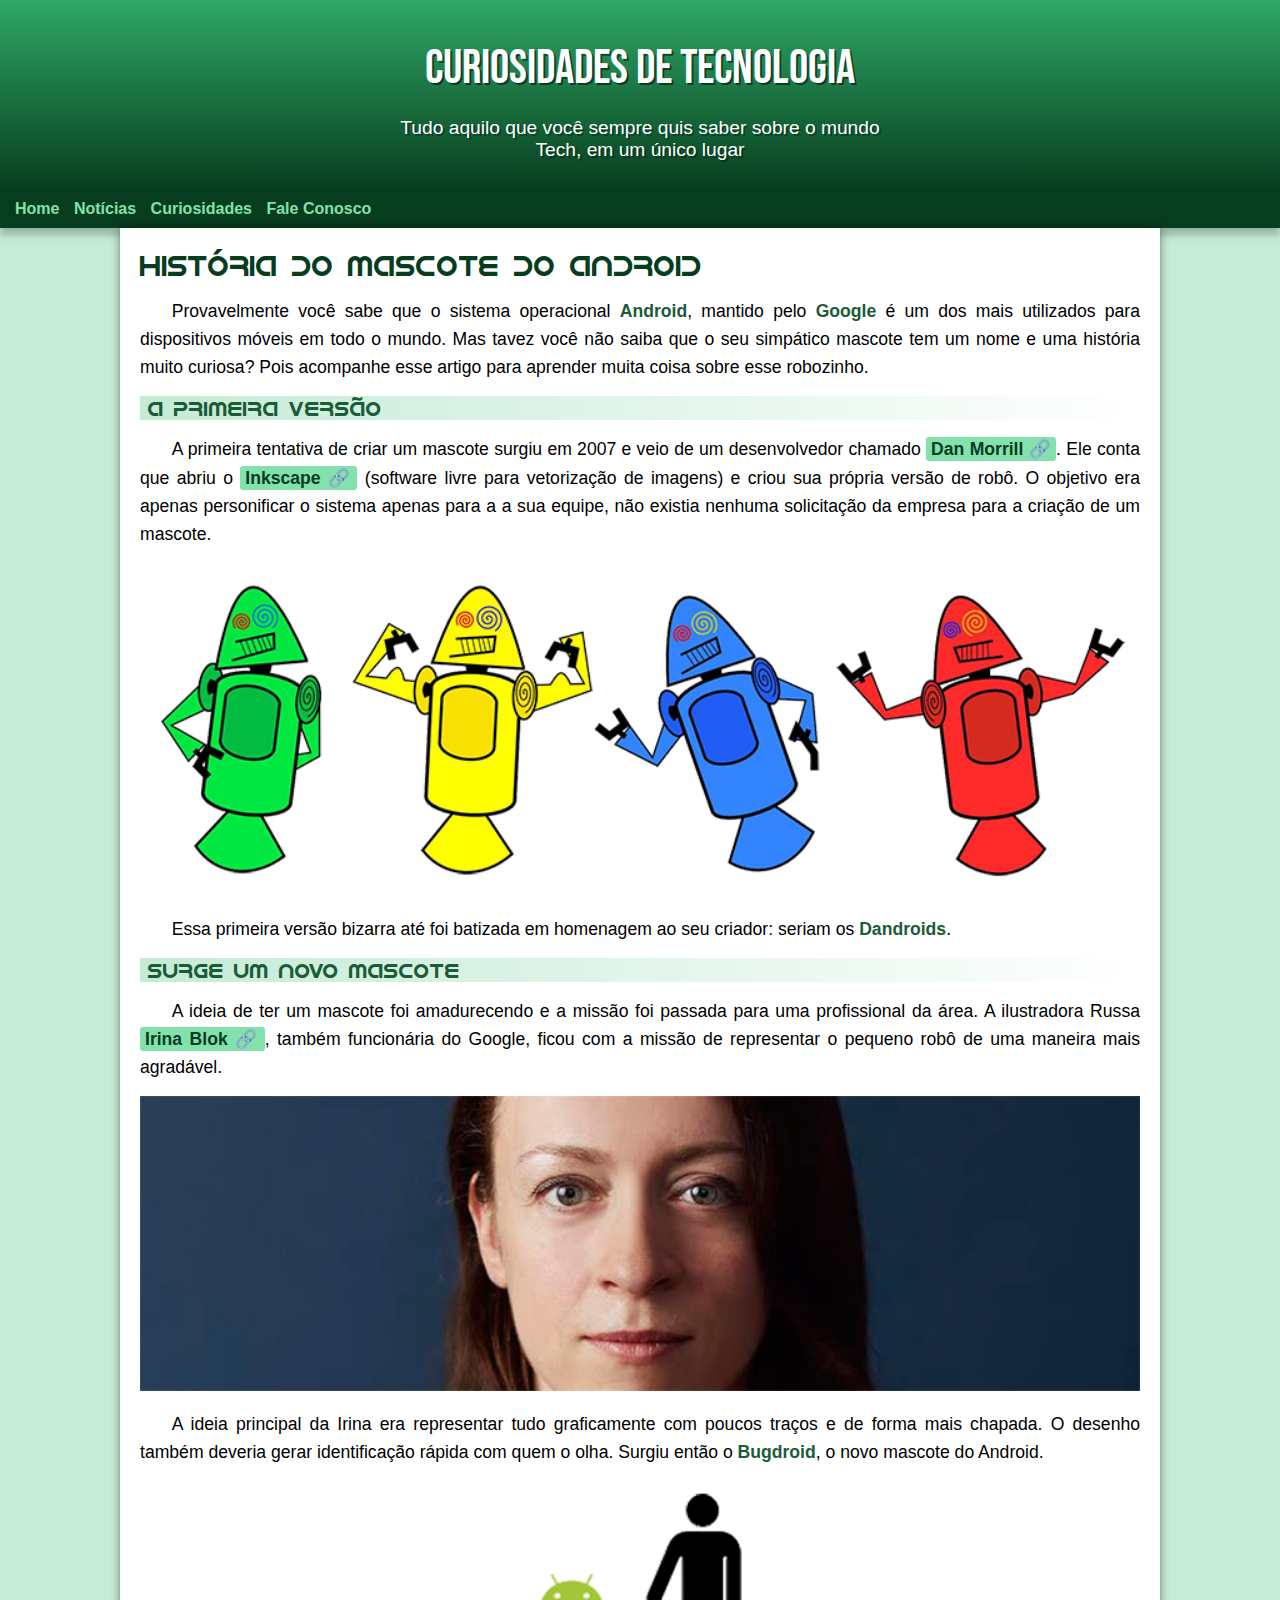
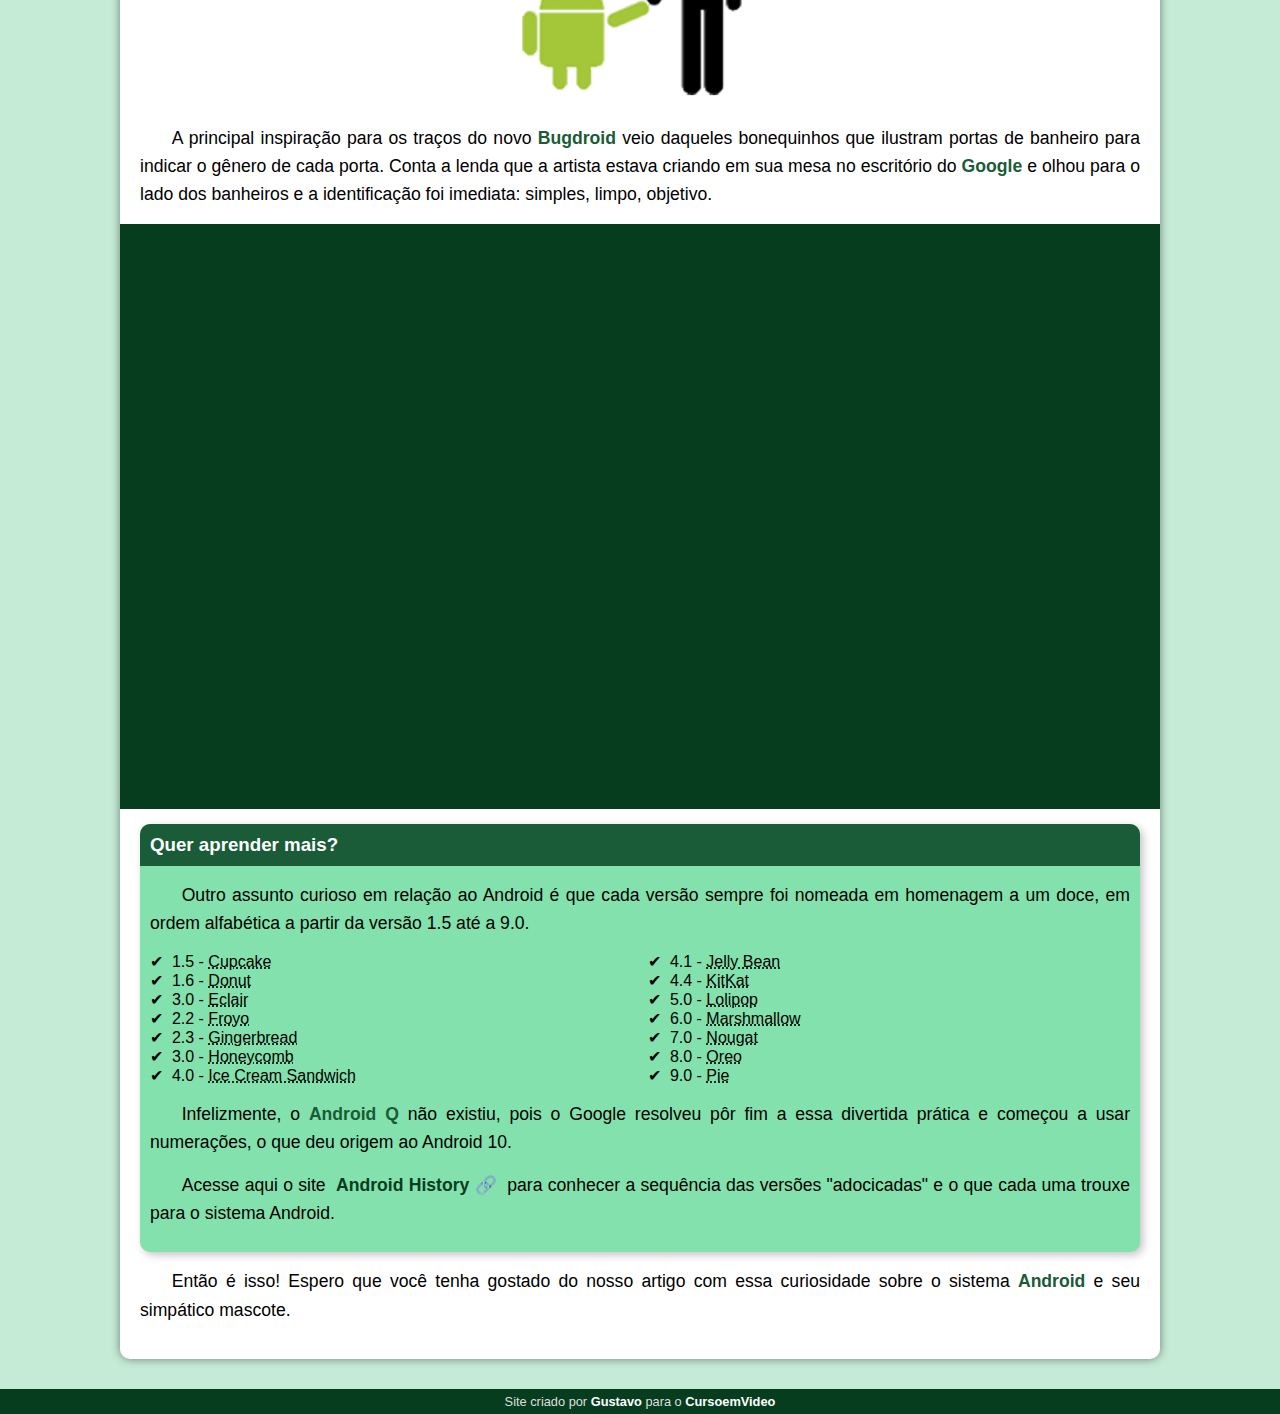
==== Mini-Projeto/android.html @ 32d19797 "Initial commit" ====
<!DOCTYPE html>
<html lang="pt-BR">

<head>
    <meta charset="UTF-8">
    <meta name="viewport" content="width=device-width, initial-scale=1.0">
    <title>Como surgiu o mascote do Android?</title>
    <link rel="shortcut icon" href="imagens/favicon.ico" type="image/x-icon">
    <link rel="stylesheet" href="estilo/style.css">
</head>

<body>
    <header>
        <h1>Curiosidades de Tecnologia</h1>
        <p>Tudo aquilo que você sempre quis saber sobre o mundo Tech, em um único lugar</p>
    </header>
    <nav>
        <a href="#">Home</a>
        <a href="#">Notícias</a>
        <a href="#">Curiosidades</a>
        <a href="#">Fale Conosco</a>
    </nav>
    <main>
        <article>
            <h1>
                História do Mascote do Android
            </h1>

            <p>
                Provavelmente você sabe que o sistema operacional <strong>Android</strong>, mantido pelo
                <strong>Google</strong> é um dos mais utilizados para dispositivos móveis em todo o mundo. Mas tavez
                você não saiba que o seu simpático mascote tem um nome e uma história muito curiosa? Pois acompanhe esse
                artigo para aprender muita coisa sobre esse robozinho.
            </p>

            <h2>
                A primeira versão
            </h2>

            <p>
                A primeira tentativa de criar um mascote surgiu em 2007 e veio de um desenvolvedor chamado <a
                    href="https://androidcommunity.com/dan-morrill-shows-us-the-android-mascot-that-almost-was-20130103/"
                    target="_blank" class="externo" rel="external">Dan Morrill</a>. Ele conta que abriu o <a
                    href="https://inkscape.org/pt-br/" target="_blank" class="externo" rel="external">Inkscape</a>
                (software livre para vetorização de imagens) e criou sua própria versão de robô. O objetivo era apenas
                personificar o sistema apenas para a a sua equipe, não existia nenhuma solicitação da empresa para a
                criação de um mascote.
            </p>

            <picture>
                <source media="(max-width: 670px)" srcset="imagens/dan-droids-pq.png">
                <img src="imagens/dan-droids.png" alt="Primeiro mascotes do android">
            </picture>

            <p>
                Essa primeira versão bizarra até foi batizada em homenagem ao seu criador: seriam os
                <strong>Dandroids</strong>.
            </p>

            <h2>
                Surge um novo mascote
            </h2>

            <p>
                A ideia de ter um mascote foi amadurecendo e a missão foi passada para uma profissional da área. A
                ilustradora Russa <a href="https://www.irinablok.com/" class="externo" rel="external"
                    target="_blank">Irina Blok</a>, também funcionária do Google, ficou com a missão de representar o
                pequeno robô de uma maneira mais agradável.
            </p>

            <picture>
                <source media="(max-width: 670px )" srcset="imagens/irina-blok-pq.jpg">
                <img src="imagens/irina-blok.jpg" alt="Irina block, criadora do bugdroid">
            </picture>

            <p>
                A ideia principal da Irina era representar tudo graficamente com poucos traços e de forma mais chapada.
                O desenho também deveria gerar identificação rápida com quem o olha. Surgiu então o
                <strong>Bugdroid</strong>, o novo mascote do Android.
            </p>

            <img class="pequena" src="imagens/bugdroid.png" alt="Bugdroid">

            <p>
                A principal inspiração para os traços do novo <strong>Bugdroid</strong> veio daqueles bonequinhos que
                ilustram portas de banheiro para indicar o gênero de cada porta. Conta a lenda que a artista estava
                criando em sua mesa no escritório do <strong>Google</strong> e olhou para o lado dos banheiros e a
                identificação foi imediata: simples, limpo, objetivo.
            </p>

            <div class="video">
                <iframe width="560" height="315" src="https://www.youtube.com/embed/l2UDgpLz20M?si=CF75oZf0qpO-fH2i"
                    title="YouTube video player" frameborder="0"
                    allow="accelerometer; autoplay; clipboard-write; encrypted-media; gyroscope; picture-in-picture; web-share"
                    referrerpolicy="strict-origin-when-cross-origin" allowfullscreen></iframe>
            </div>

            <aside>
                <h3>
                    Quer aprender mais?
                </h3>

                <p>
                    Outro assunto curioso em relação ao Android é que cada versão sempre foi nomeada em homenagem a um
                    doce, em ordem alfabética a partir da versão 1.5 até a 9.0.
                </p>

                <ul>
                    <li>1.5 - <abbr title="Bolo de Copo">Cupcake</abbr></li>
                    <li>1.6 - <abbr title="Rosquinha">Donut</abbr></li>
                    <li>3.0 - <abbr title="Bomba">Eclair</abbr></li>
                    <li>2.2 - <abbr title="Yougurte congelado">Froyo</abbr></li>
                    <li>2.3 - <abbr title="Biscoito de Gengibre">Gingerbread</abbr></li>
                    <li>3.0 - <abbr title="Favo de mel">Honeycomb</abbr></li>
                    <li>4.0 - <abbr title="Sanduíche de sorvete">Ice Cream Sandwich</abbr></li>
                    <li>4.1 - <abbr title="Jujuba">Jelly Bean</abbr></li>
                    <li>4.4 - <abbr title="Kitkat">KitKat</abbr></li>
                    <li>5.0 - <abbr title="Pirulito">Lolipop</abbr></li>
                    <li>6.0 - <abbr title="Marshmallow">Marshmallow</abbr></li>
                    <li>7.0 - <abbr title="Torrone">Nougat</abbr></li>
                    <li>8.0 - <abbr title="Oreo">Oreo</abbr></li>
                    <li>9.0 - <abbr title="Torta">Pie</abbr></li>
                </ul>

                <p>
                    Infelizmente, o <strong>Android Q</strong> não existiu, pois o Google resolveu pôr fim a essa
                    divertida prática e começou a usar numerações, o que deu origem ao Android 10.
                </p>

                <p>
                    Acesse aqui o site <a href="https://www.android.com/intl/en_uk/history/" target="_blank"
                        class="externo" rel="external">Android History</a> para conhecer a sequência das versões
                    "adocicadas" e o que cada uma trouxe para o sistema Android.
                </p>

            </aside>

            <p>
                Então é isso! Espero que você tenha gostado do nosso artigo com essa curiosidade sobre o sistema
                <strong>Android</strong> e seu simpático mascote.
            </p>
        </article>
    </main>
    <footer>
        <p>Site criado por <a href="imagens/gustavo-viadao.jpg">Gustavo</a> para o <a
                href="https://www.youtube.com/@CursoemVideo" target="_blank" rel="next">CursoemVideo</a></p>
    </footer>
</body>

</html>
---- Mini-Projeto/estilo/style.css ----
@charset "UTF-8";

@import url('https://fonts.googleapis.com/css2?family=Bebas+Neue&display=swap');

@font-face {
    font-family: 'Android';
    src: url('../fontes/idroid.otf') format('opentype');
    font-weight: normal;
}

* {
    margin: 0px;
    padding: 0px;
}

:root {
    --cor0: #c5ebd6;
    --cor1: #83e1ad;
    --cor2: #3ddc84;
    --cor3: #2fa866;
    --cor4: #1a5c37;
    --cor5: #063d1e;

    --fonte-padrao: Arial, Verdana, Helvetica, sans-serif;
    --fonte-destaque: "Bebas Neue", cursive;
    --fonte-android: 'Android', cursive;
}


body {
    background-color: #c5ebd6;
    font-family: var(--fonte-padrao);
}

a.externo::after {
    content: '\00A0\1F517';
}

header {
    background-color: var(--cor4);
    min-height: 150px;
    text-align: center;
    padding-top: 40px;
    background-image: linear-gradient(to bottom, var(--cor3), var(--cor5));
}

header>h1 {
    color: white;
    font-family: var(--fonte-destaque);
    margin-bottom: 20px;
    font-size: 3em;
    text-shadow: 2px 2px 0px rgba(0, 0, 0, 0.5);
    font-weight: normal;
}

header p {
    color: white;
    font-family: var(--fonte-padrao);
    font-size: 1.2em;
    max-width: 480px;
    padding-left: 10px;
    padding-right: 10px;
    margin: auto;
    margin-bottom: 20px;
    text-shadow: 2px 2px 0px rgba(0, 0, 0, 0.336);
}

nav {
    background-color: var(--cor5);
    padding: 10px;
    box-shadow: 0px 7px 7px rgba(0, 0, 0, 0.226);
}

nav a {
    color: var(--cor1);
    padding: 5px 5px;
    padding-bottom: 5px;
    text-decoration: none;
    font-weight: bold;
    border-radius: 5px;
    transition-duration: 0.25s;
}

nav a:hover {
    background-color: var(--cor3);
    color: var(--cor5);
}

main {
    background-color: white;
    min-width: 300px;
    max-width: 1000px;
    margin: auto;
    margin-bottom: 30px;
    padding: 20px;
    box-shadow: 0px 0px 10px rgba(0, 0, 0, 0.452);
    border-bottom-left-radius: 10px;
    border-bottom-right-radius: 10px;

}

main p {
    margin: 15px 0px 15px 0px;
    text-align: justify;
    text-indent: 1.8em;
    line-height: 1.6em;
    font-size: 1.1em;
}

main img {
    width: 100%;
}

main strong {
    color: var(--cor4);
    font-weight: bold;
}

main a {
    text-decoration: none;
    font-weight: bold;
    color: var(--cor5);
    background-color: var(--cor1);
    padding: 2px 5px;
    border-radius: 3px;
    transition-duration: 0.3s;
}

main a:hover {
    text-decoration: underline;
    color: var(--cor4);
    background-color: var(--cor0);
}

main h1 {
    color: var(--cor5);
    font-family: var(--fonte-android);
    font-weight: normal;
    font-size: 1.8em;
}

main h2 {
    font-family: var(--fonte-android);
    color: var(--cor4);
    font-size: 1.3em;
    background-image: linear-gradient(to right, var(--cor0), transparent);
    text-indent: 8px;
    font-weight: normal;
}

main img.pequena {
    max-width: 350px;
    display: block;
    margin: auto;
}

div.video {
    background-color: var(--cor5);
    margin: 0px -20px 15px -20px;
    padding: 21px;
    padding-bottom: 56.4%;
    position: relative;
}

div.video iframe {
    position: absolute;
    top: 7.5%;
    left: 7.6%;
    width: 85%;
    height: 85%;
}

aside {
    background-color: var(--cor1);
    padding: 10px;
    border-radius: 10px;
    box-shadow: 3px 3px 8px rgba(0, 0, 0, 0.24);
}

aside ul {
    list-style-type: '\2714\00A0\00A0';
    list-style-position: inside;
    columns: 2;
}

aside strong {
    font-weight: bolder;
    color: var(--cor4);
}

aside>h3 {
    color: white;
    background-color: var(--cor4);
    padding: 10px;
    margin: -10px -10px 0px -10px;
    border-radius: 10px 10px 0px 0px;
}

footer {
    font-family: var(--fonte-padrao);
    background-color: var(--cor5);
    color: rgb(223, 223, 223);
    text-align: center;
    font-size: 0.8em;
    padding: 5px;
}

footer a {
    color: white;
    font-weight: bolder;
    text-decoration: none;
    transition-duration: 0.1s;
}

footer a:hover {
    text-decoration: underline;
    color: var(--cor1);
}
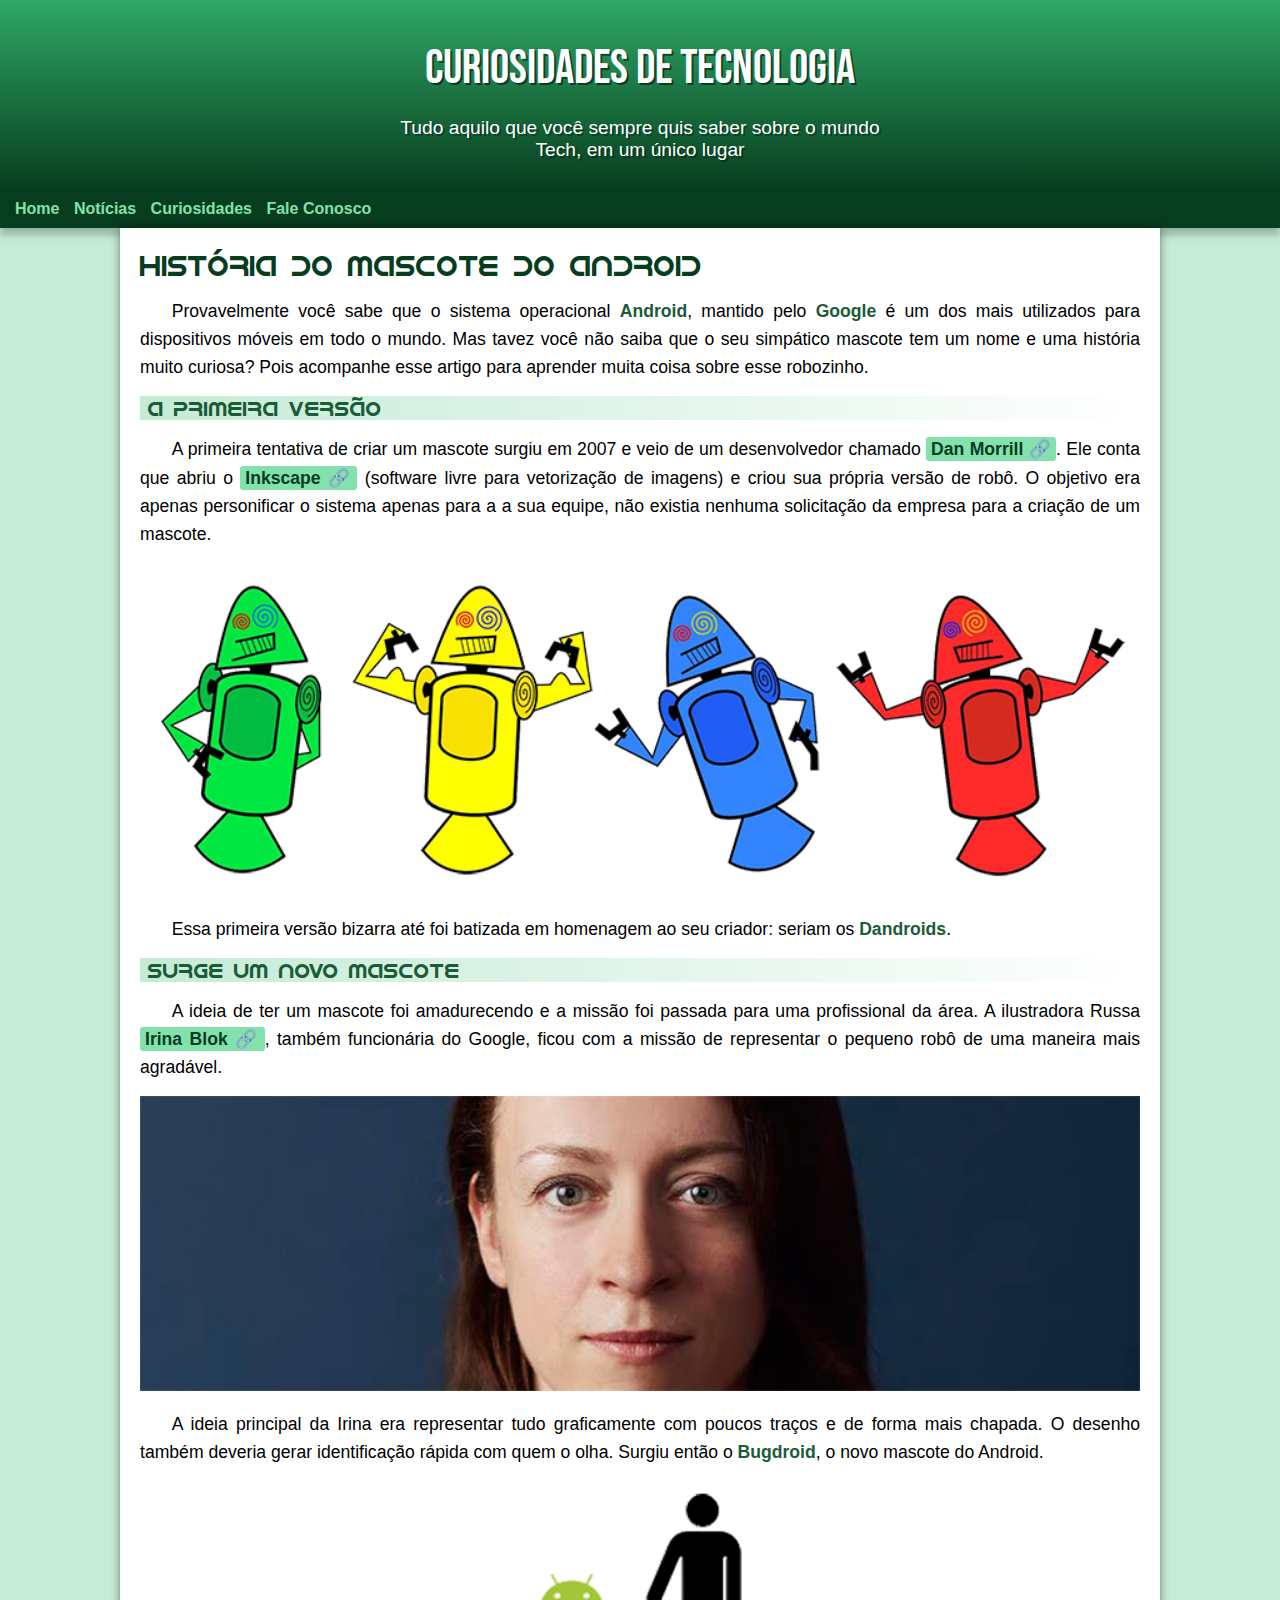
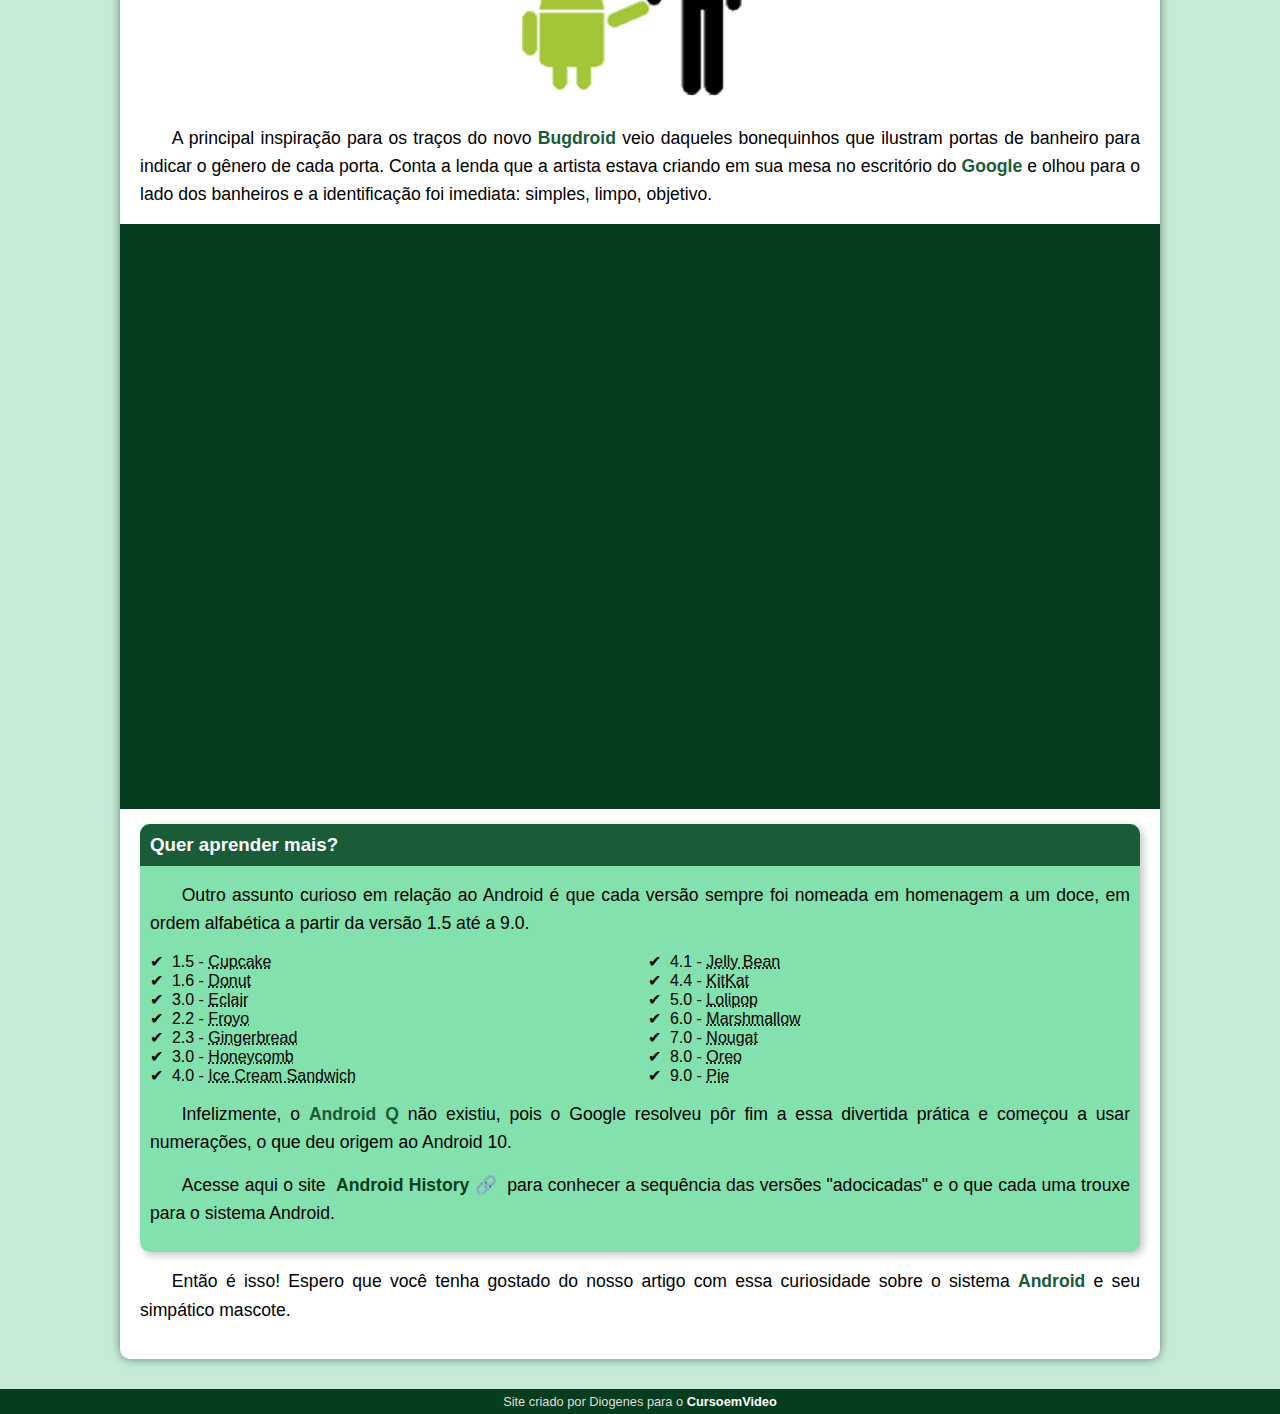
==== commit 6a449593: "update" ====
--- a/Mini-Projeto/android.html
+++ b/Mini-Projeto/android.html
@@ -142,7 +142,7 @@
         </article>
     </main>
     <footer>
-        <p>Site criado por <a href="imagens/gustavo-viadao.jpg">Gustavo</a> para o <a
+        <p>Site criado por Diogenes</a> para o <a
                 href="https://www.youtube.com/@CursoemVideo" target="_blank" rel="next">CursoemVideo</a></p>
     </footer>
 </body>
--- a/Mini-Projeto/estilo/style.css
+++ b/Mini-Projeto/estilo/style.css
@@ -22,7 +22,7 @@
     --cor5: #063d1e;
 
     --fonte-padrao: Arial, Verdana, Helvetica, sans-serif;
-    --fonte-destaque: "Bebas Neue", cursive;
+    --fonte-destaque: "Bebas Neue", sans-serif;
     --fonte-android: 'Android', cursive;
 }
 
@@ -61,7 +61,6 @@
     padding-left: 10px;
     padding-right: 10px;
     margin: auto;
-    margin-bottom: 20px;
     text-shadow: 2px 2px 0px rgba(0, 0, 0, 0.336);
 }
 
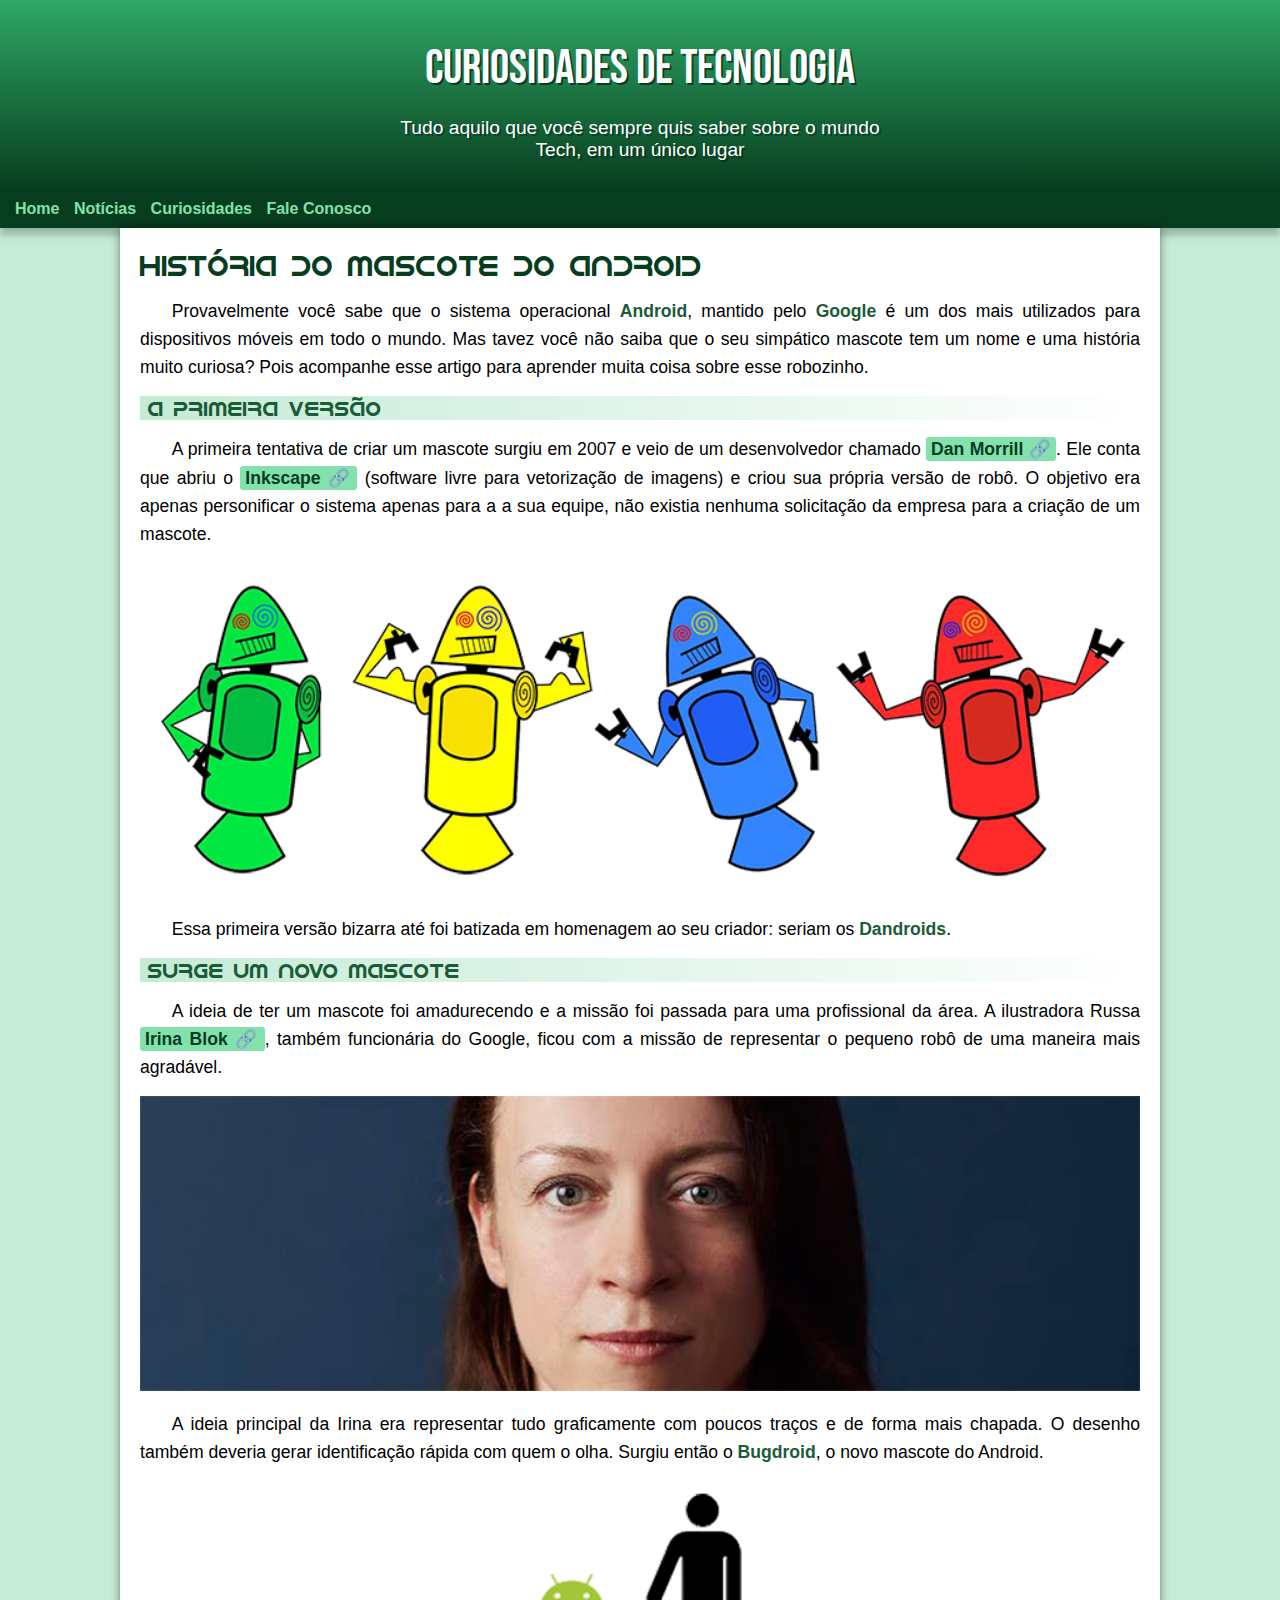
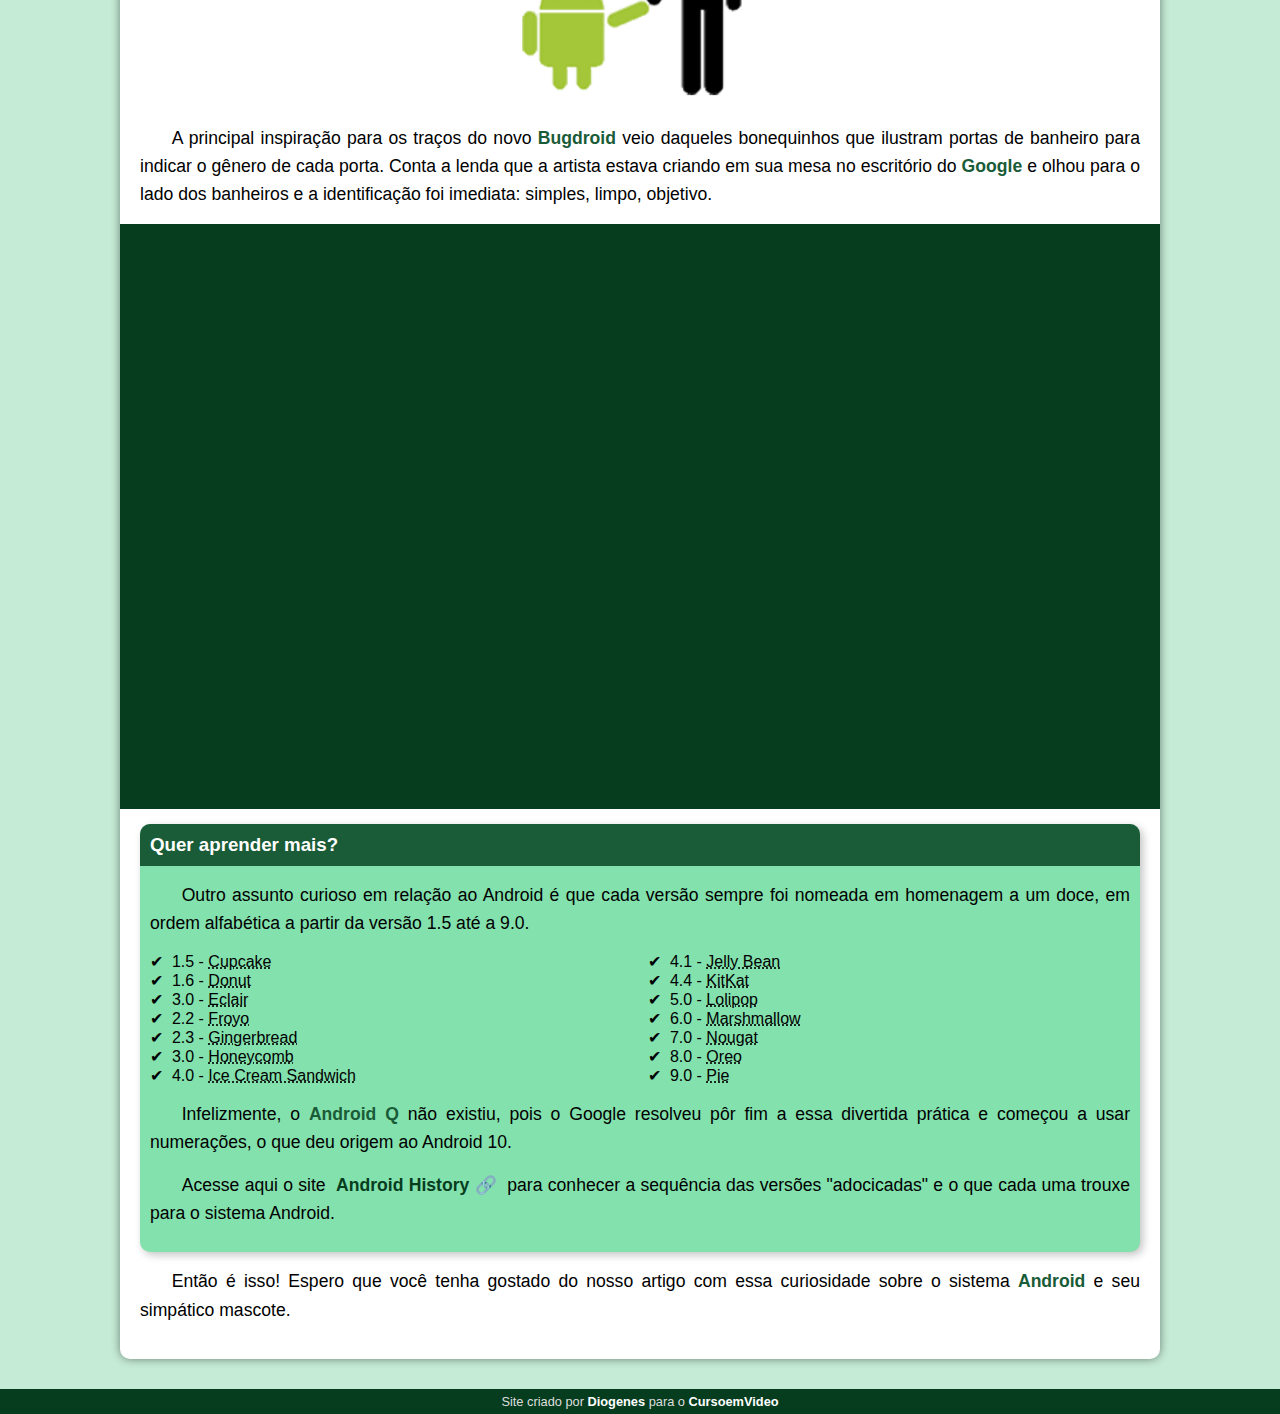
==== commit 73ba5680: "update" ====
--- a/Mini-Projeto/android.html
+++ b/Mini-Projeto/android.html
@@ -142,7 +142,7 @@
         </article>
     </main>
     <footer>
-        <p>Site criado por Diogenes</a> para o <a
+        <p>Site criado por <strong>Diogenes</strong></a> para o <a
                 href="https://www.youtube.com/@CursoemVideo" target="_blank" rel="next">CursoemVideo</a></p>
     </footer>
 </body>
--- a/Mini-Projeto/estilo/style.css
+++ b/Mini-Projeto/estilo/style.css
@@ -204,6 +204,10 @@
     padding: 5px;
 }
 
+footer strong{
+    color: white;
+}
+
 footer a {
     color: white;
     font-weight: bolder;
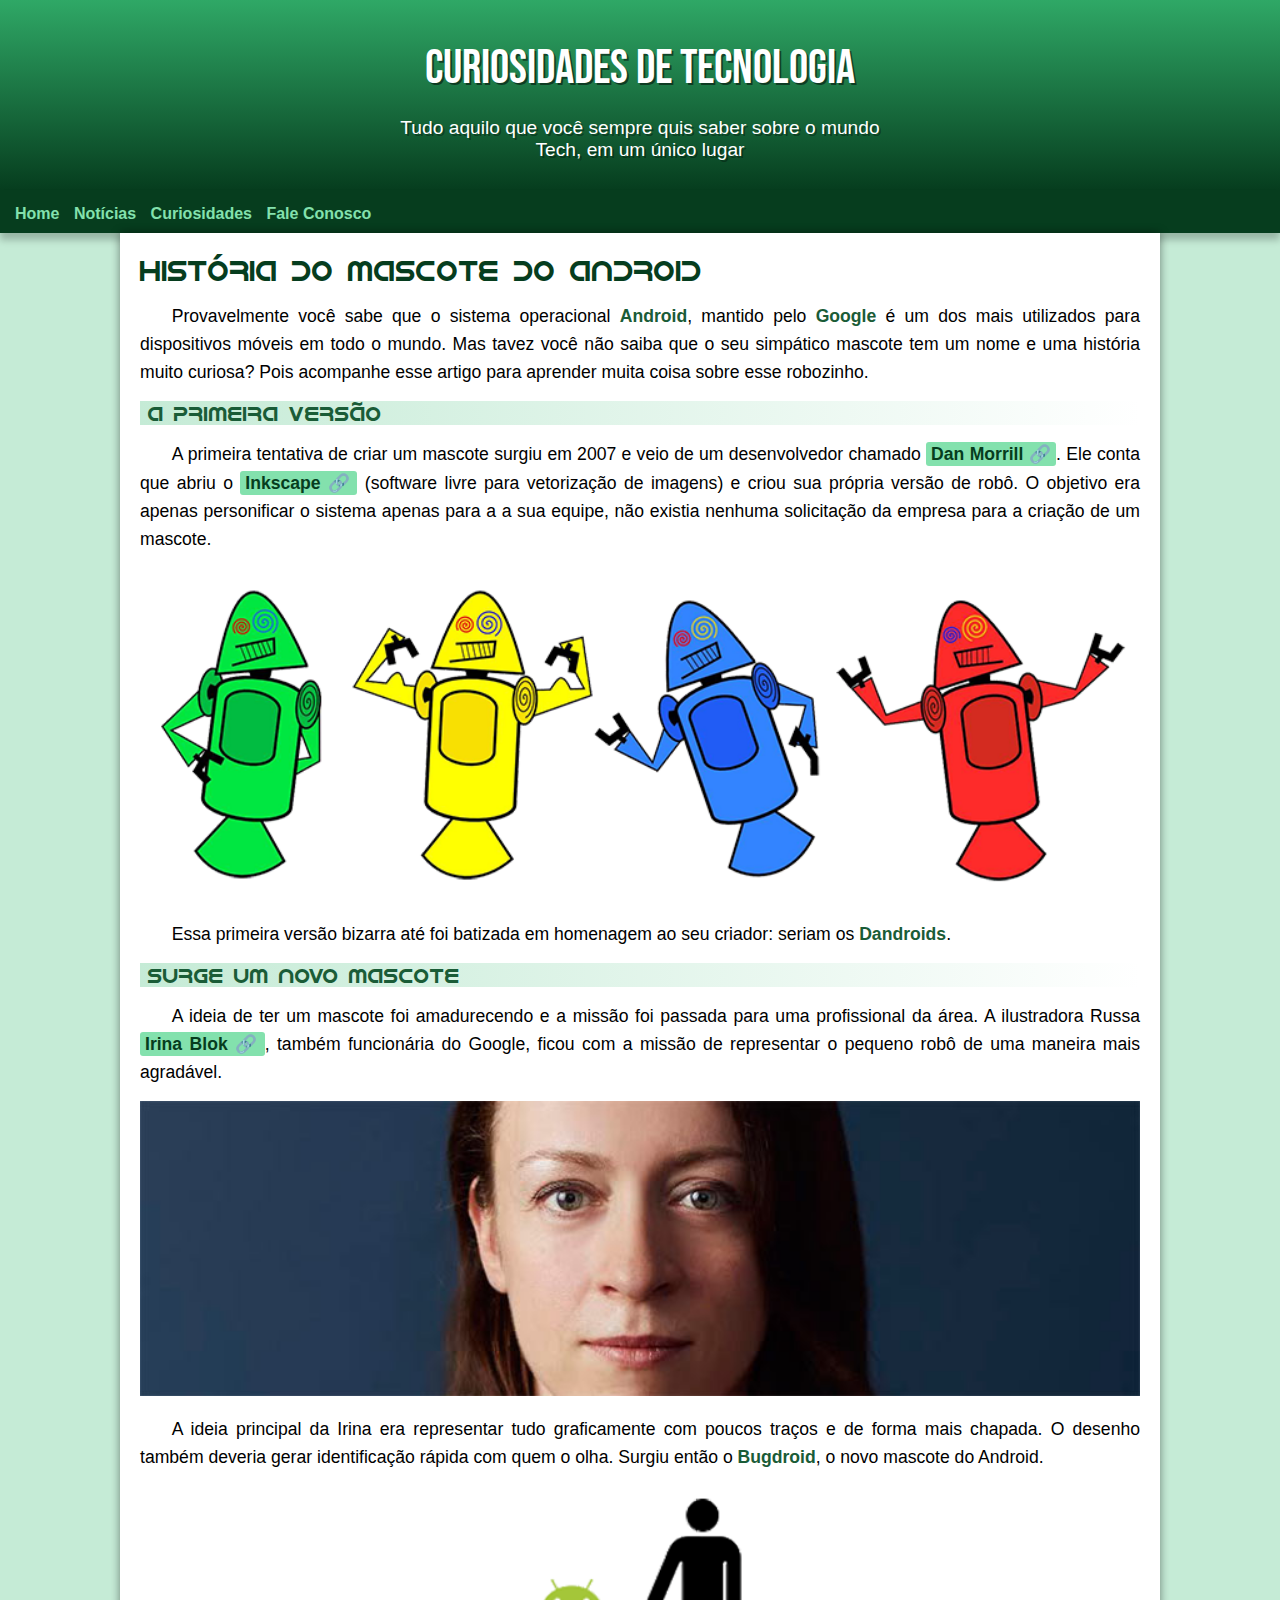
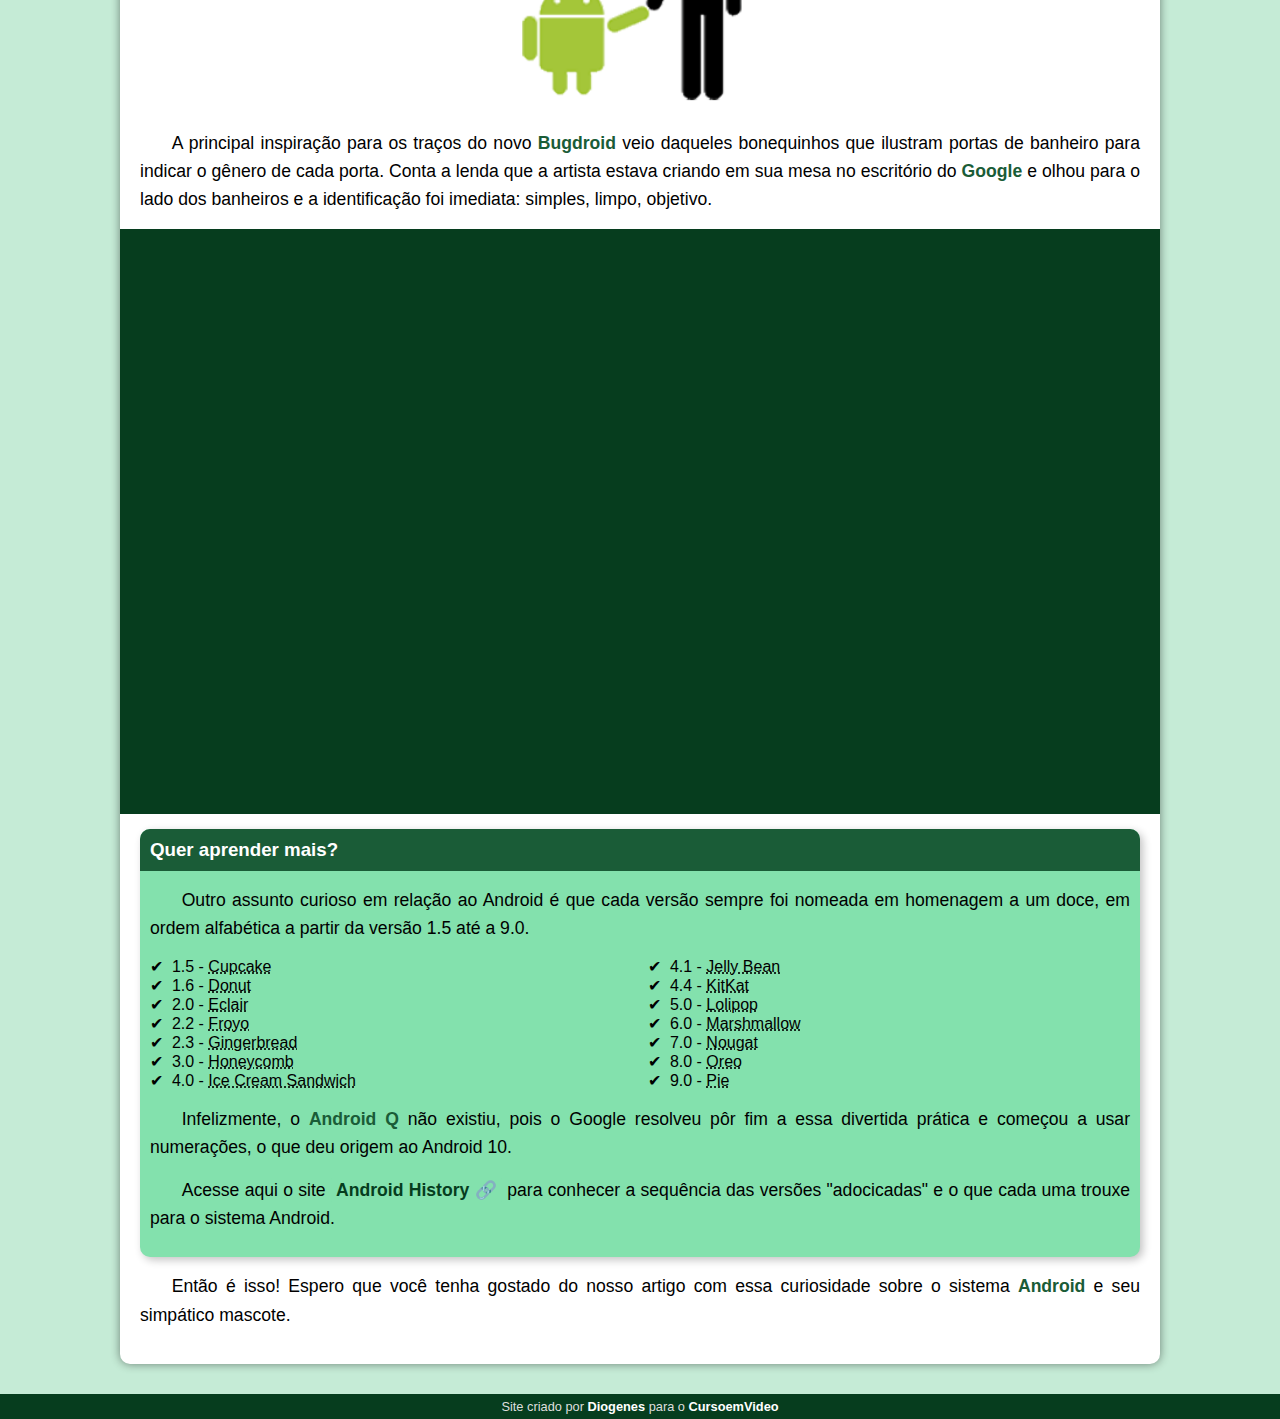
==== commit 4808bde8: "Update" ====
--- a/Mini-Projeto/android.html
+++ b/Mini-Projeto/android.html
@@ -108,7 +108,7 @@
                 <ul>
                     <li>1.5 - <abbr title="Bolo de Copo">Cupcake</abbr></li>
                     <li>1.6 - <abbr title="Rosquinha">Donut</abbr></li>
-                    <li>3.0 - <abbr title="Bomba">Eclair</abbr></li>
+                    <li>2.0 - <abbr title="Bomba">Eclair</abbr></li>
                     <li>2.2 - <abbr title="Yougurte congelado">Froyo</abbr></li>
                     <li>2.3 - <abbr title="Biscoito de Gengibre">Gingerbread</abbr></li>
                     <li>3.0 - <abbr title="Favo de mel">Honeycomb</abbr></li>
@@ -143,7 +143,7 @@
     </main>
     <footer>
         <p>Site criado por <strong>Diogenes</strong></a> para o <a
-                href="https://www.youtube.com/@CursoemVideo" target="_blank" rel="next">CursoemVideo</a></p>
+                href="https://www.youtube.com/c/CursoemV%C3%ADdeo" target="_blank" rel="next">CursoemVideo</a></p>
     </footer>
 </body>
 
--- a/Mini-Projeto/estilo/style.css
+++ b/Mini-Projeto/estilo/style.css
@@ -68,6 +68,7 @@
     background-color: var(--cor5);
     padding: 10px;
     box-shadow: 0px 7px 7px rgba(0, 0, 0, 0.226);
+    padding-top: 15px;
 }
 
 nav a {
@@ -163,10 +164,10 @@
 
 div.video iframe {
     position: absolute;
-    top: 7.5%;
-    left: 7.6%;
-    width: 85%;
-    height: 85%;
+    top: 5%;
+    left: 5%;
+    width: 90%;
+    height: 90%;
 }
 
 aside {
